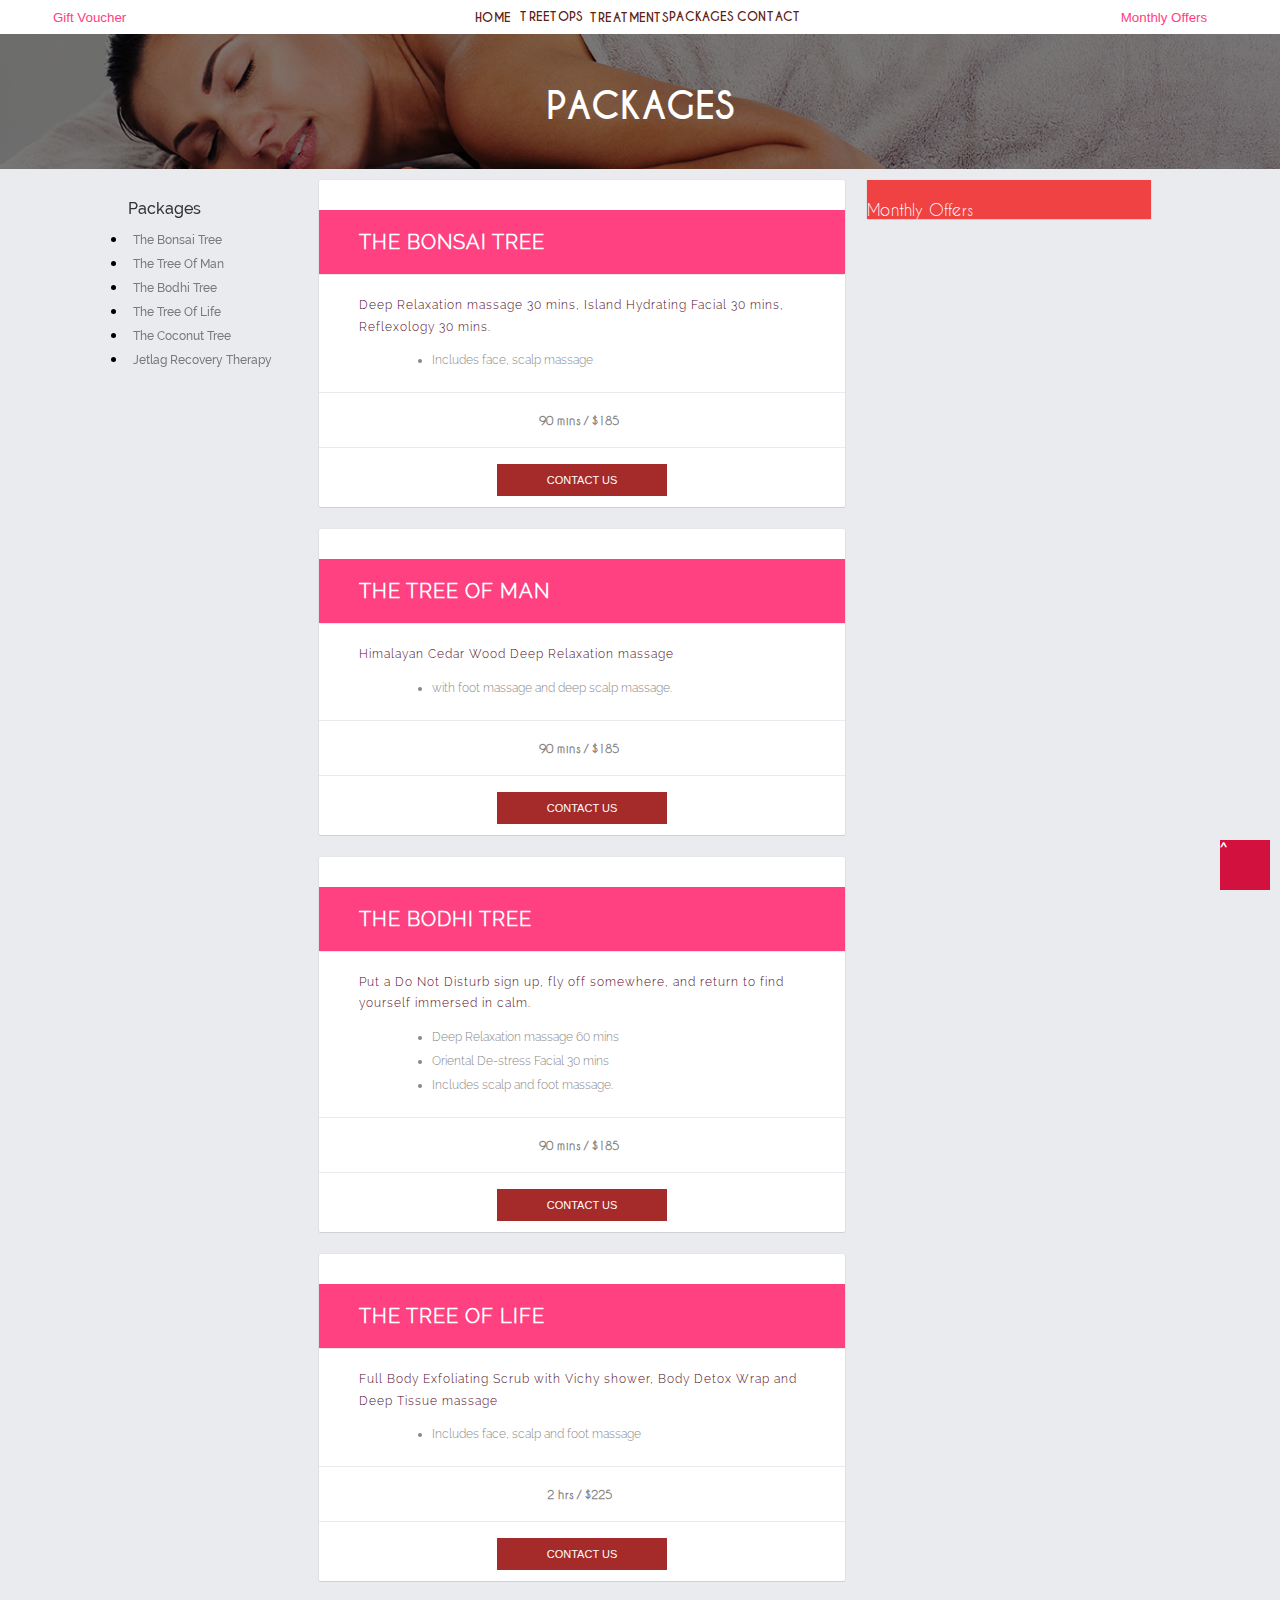
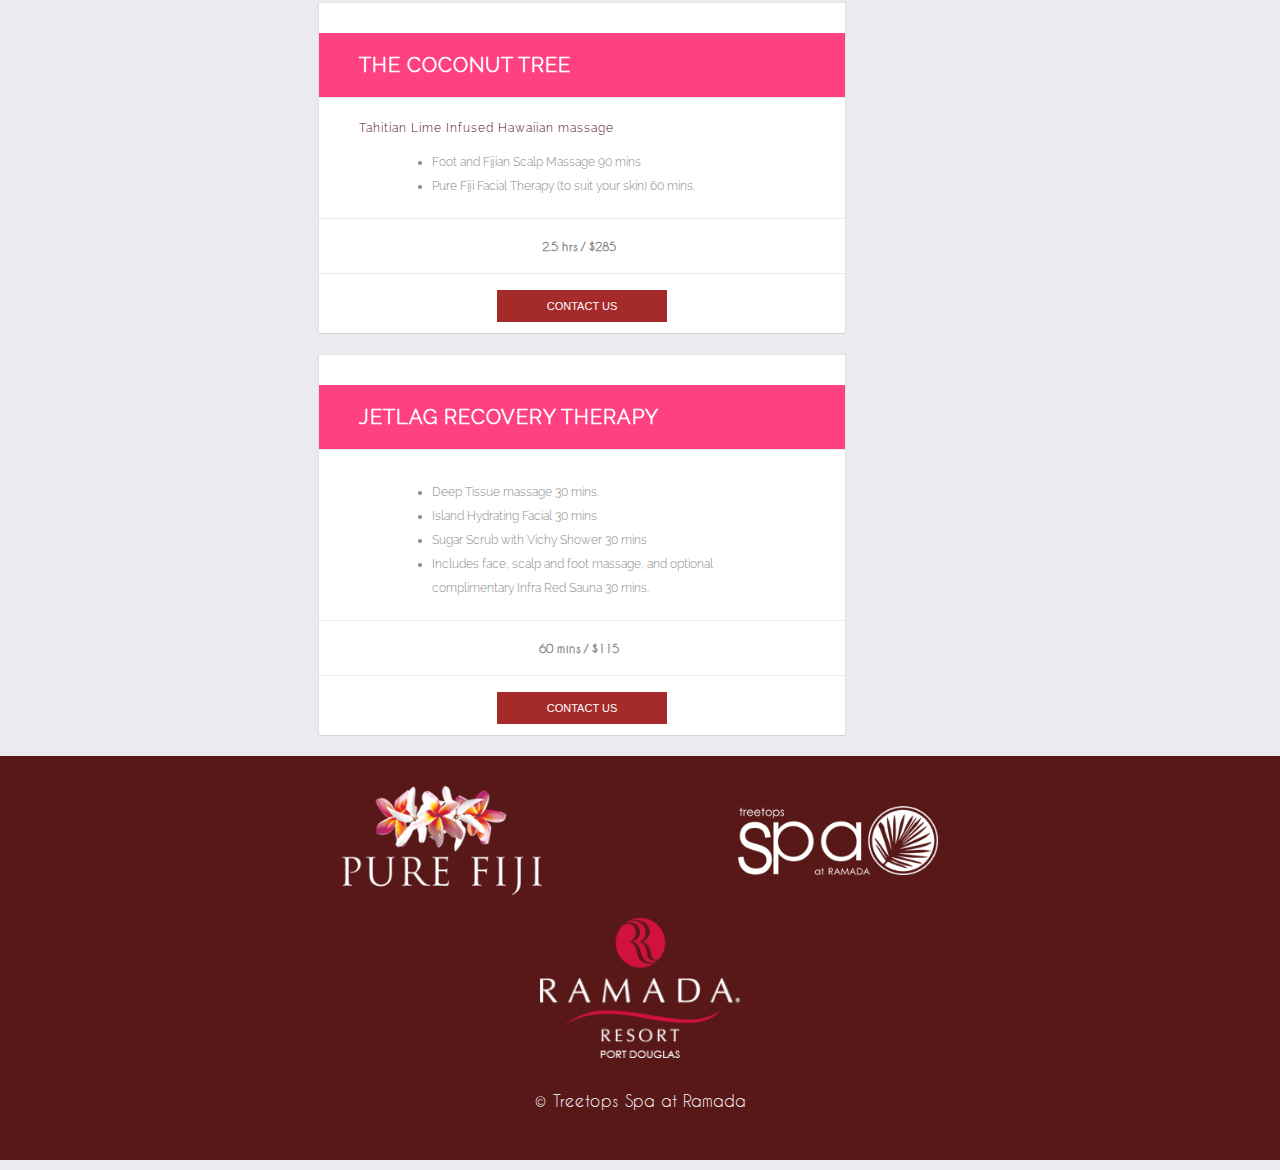
==== packages.html @ 042e98d4 "update" ====
<!DOCTYPE html>
<html lang="en">
<head>
	<meta charset="UTF-8">
	<title>Treetops</title>
	<link rel="stylesheet" href="css/style.css">
	<script src="https://ajax.googleapis.com/ajax/libs/jquery/3.1.0/jquery.min.js"></script>
</head>
<body>



<div class="div-row-3" id="bTop">
    <div class="container">
        <div class="nav s-nav">
            <div class="nav-b nav-col-lr">
                <a href="#gift-voucher"><button>Gift Voucher</button></a>
            </div>
            
            <div class="nav-b nav-col-menu">
                <ul>
                    <li><a href="#">Home</a></li>
                    <li><a href="#">treetops</a></li>
                    <li><a href="#">treatments</a></li>
                    <li><a href="#">packages</a></li>
                    <li><a href="#">contact</a></li>
                </ul>
            </div>
            
            <div class="nav-b nav-col-lr">
                <a href="#"><button>Monthly Offers</button></a>
            </div>
        </div>
    </div>
</div><!--ends div-row-3-->



<div class="tr8-div-1 tr8-pa-d">
		<div class="tr8-h">
			<div class="tr8-h-title">
				<h2>Packages</h2>
			</div>
		</div>
</div>

<div class="bg-color-tr8">
	<div class="tr8-div-2">
		<div class="tr8-container">
		
			<div class='container-tr'>
				<div class='right-tr'>
					<div class="mo-h-div">
						<h2>Monthly Offers</h2>
					</div>
				</div>
				<div class='left-tr'>
					<h2>Packages</h2>
					<ul>
						<li><a href="#bonsai">The Bonsai Tree </a></li>
						<li><a href="#treeman">The Tree Of Man </a></li>
						<li><a href="#bodhi">The Bodhi Tree</a></li>
						<li><a href="#treof">The Tree Of Life </a></li>
						<li><a href="#cocotree">The Coconut Tree</a></li>
						<li><a href="#jetre">Jetlag Recovery Therapy</a></li>
					</ul>
				</div>
    <div class='middle-tr'>
   <!--start tr8 content-->
		<div class="tr8-h-col" id="bonsai">
			<div class="tr8-h-ti">
				<h2>The Bonsai Tree </h2>
			</div>
					
			<div class="tr8-h-dc">
						<p>Deep Relaxation massage 30 mins, Island Hydrating Facial 30 mins, Reflexology 30 mins.
 </p>
						
						<ul>
							
							<li>Includes face, scalp massage</li>
						</ul>
			</div>
				
			
			
			<div class="tr8-pr-sec">
				<div class="tr8-pr-col"></div>
				<div class="tr8-pr-col">90 mins / $185</div>
				<div class="tr8-pr-col"></div>
				
				<div class="clearFixed"></div>
			</div>
			
			<!--<div class="tr8-sh-sec">
				<div class="tr8-sh-col">
					<p>Share This Massage</p>
				</div>
				
				<div class="tr8-sh-col">
					<img src="images/icons/fb-icon.png" alt="">
					<img src="images/icons/twit-icon.png" alt="">
					<img src="images/icons/gplus-icon.png" alt="">	
				</div>
				
				<div class="clearFixed"></div>
			</div>-->
			
			<div class="tr8-btn-c">
				<button><a href="#">Contact us</a></button>
			</div>
		</div> <!--ends tr8 content-->
		
		<!--start tr8 content-->
		<div class="tr8-h-col" id="treeman">
			<div class="tr8-h-ti">
				<h2>The Tree Of Man </h2>
			</div>
					
			<div class="tr8-h-dc">
						<p>Himalayan Cedar Wood Deep Relaxation massage </p>
						
						<ul>
							
							<li> with foot massage and deep scalp massage.
</li>
							
						</ul>
			</div>
				
			
			
			<div class="tr8-pr-sec">
				<div class="tr8-pr-col"></div>
				<div class="tr8-pr-col">90 mins / $185</div>
				<div class="tr8-pr-col"></div>
				
				<div class="clearFixed"></div>
			</div>
			
			<!--<div class="tr8-sh-sec">
				<div class="tr8-sh-col">
					<p>Share This Massage</p>
				</div>
				
				<div class="tr8-sh-col">
					<img src="images/icons/fb-icon.png" alt="">
					<img src="images/icons/twit-icon.png" alt="">
					<img src="images/icons/gplus-icon.png" alt="">	
				</div>
				
				<div class="clearFixed"></div>
			</div>-->
			
			<div class="tr8-btn-c">
				<button><a href="#">Contact us</a></button>
			</div>
		</div> <!--ends tr8 content-->   
		
		
		<!--start tr8 content-->
		<div class="tr8-h-col" id="bodhi">
			<div class="tr8-h-ti">
				<h2>The Bodhi Tree</h2>
			</div>
					
			<div class="tr8-h-dc">
						<p>Put a Do Not Disturb sign up, fly off somewhere, and return to find yourself immersed in calm.</p>
						
						<ul>
							<li>Deep Relaxation massage 60 mins</li>
							<li>Oriental De-stress Facial 30 mins</li>
							<li>Includes scalp and foot massage.</li>
							
						</ul>
			</div>
				
			
			
			<div class="tr8-pr-sec">
				<div class="tr8-pr-col"></div>
				<div class="tr8-pr-col">90 mins / $185</div>
				<div class="tr8-pr-col"></div>
				
				<div class="clearFixed"></div>
			</div>
			
			<!--<div class="tr8-sh-sec">
				<div class="tr8-sh-col">
					<p>Share This Massage</p>
				</div>
				
				<div class="tr8-sh-col">
					<img src="images/icons/fb-icon.png" alt="">
					<img src="images/icons/twit-icon.png" alt="">
					<img src="images/icons/gplus-icon.png" alt="">	
				</div>
				
				<div class="clearFixed"></div>
			</div>-->
			
			<div class="tr8-btn-c">
				<button><a href="#">Contact us</a></button>
			</div>
		</div> <!--ends tr8 content-->   
		
		<!--start tr8 content-->
		<div class="tr8-h-col" id="treof">
			<div class="tr8-h-ti">
				<h2>The Tree Of Life </h2>
			</div>
					
			<div class="tr8-h-dc">
						<p>Full Body Exfoliating Scrub with Vichy shower, Body Detox Wrap and Deep Tissue massage
 </p>
						
						<ul>
							<li>Includes face, scalp and foot massage</li>
							
						</ul>
			</div>
				
			
			
			<div class="tr8-pr-sec">
				<div class="tr8-pr-col"></div>
				<div class="tr8-pr-col">2 hrs / $225</div>
				<div class="tr8-pr-col"></div>
				
				<div class="clearFixed"></div>
			</div>
			
			<!--<div class="tr8-sh-sec">
				<div class="tr8-sh-col">
					<p>Share This Massage</p>
				</div>
				
				<div class="tr8-sh-col">
					<img src="images/icons/fb-icon.png" alt="">
					<img src="images/icons/twit-icon.png" alt="">
					<img src="images/icons/gplus-icon.png" alt="">	
				</div>
				
				<div class="clearFixed"></div>
			</div>-->
			
			<div class="tr8-btn-c">
				<button><a href="#">Contact us</a></button>
			</div>
		</div> <!--ends tr8 content-->   
		
		<!--start tr8 content-->
		<div class="tr8-h-col" id="cocotree">
			<div class="tr8-h-ti">
				<h2>The Coconut Tree</h2>
			</div>
					
			<div class="tr8-h-dc">
						<p>Tahitian Lime Infused Hawaiian massage
 </p>
						
						<ul>
						
							<li>Foot and Fijian Scalp Massage 90 mins</li>
							<li> Pure Fiji Facial Therapy (to suit your skin) 60 mins.
</li>
						</ul>
			</div>
				
			
			
			<div class="tr8-pr-sec">
				<div class="tr8-pr-col"></div>
				<div class="tr8-pr-col">2.5 hrs / $285</div>
				<div class="tr8-pr-col"></div>
				
				<div class="clearFixed"></div>
			</div>
			
			<!--<div class="tr8-sh-sec">
				<div class="tr8-sh-col">
					<p>Share This Massage</p>
				</div>
				
				<div class="tr8-sh-col">
					<img src="images/icons/fb-icon.png" alt="">
					<img src="images/icons/twit-icon.png" alt="">
					<img src="images/icons/gplus-icon.png" alt="">	
				</div>
				
				<div class="clearFixed"></div>
			</div>-->
			
			<div class="tr8-btn-c">
				<button><a href="#">Contact us</a></button>
			</div>
		</div> <!--ends tr8 content-->   
		
		<!--start tr8 content-->
		<div class="tr8-h-col" id="jetre">
			<div class="tr8-h-ti">
				<h2>Jetlag Recovery Therapy</h2>
			</div>
					
			<div class="tr8-h-dc">
						<p>
 </p>
						
						<ul>
							<li>Deep Tissue massage 30 mins.</li>
							<li> Island Hydrating Facial 30 mins</li>
							<li> Sugar Scrub with Vichy Shower 30 mins</li>
							<li> Includes face, scalp and foot massage, and optional complimentary Infra Red Sauna 30 mins.
</li>
							
						</ul>
			</div>
				
			
			
			<div class="tr8-pr-sec">
				<div class="tr8-pr-col"></div>
				<div class="tr8-pr-col">60 mins / $115</div>
				<div class="tr8-pr-col"></div>
				
				<div class="clearFixed"></div>
			</div>
			
			<!--<div class="tr8-sh-sec">
				<div class="tr8-sh-col">
					<p>Share This Massage</p>
				</div>
				
				<div class="tr8-sh-col">
					<img src="images/icons/fb-icon.png" alt="">
					<img src="images/icons/twit-icon.png" alt="">
					<img src="images/icons/gplus-icon.png" alt="">	
				</div>
				
				<div class="clearFixed"></div>
			</div>-->
			
			<div class="tr8-btn-c">
				<button><a href="#">Contact us</a></button>
			</div>
		</div> <!--ends tr8 content-->   
		
		<!--start tr8 content-->
		
</div><!--ends container-tr-->



	</div><!--ends tr8-contaier-->
</div><!--ends tr8-div-2-->

</div><!--ends bg-color-->













<div class="div-row-13">
    <div class="container">
        <div class="f-div">
            <div class="f-d-col ad-img2">
                <img src="images/pure-fiji-logo.png" alt="">
            </div>
            
            <div class="f-d-col ad-img">
                <img src="images/treetopsspaatramada-logo-footer.png" alt="">
            </div>
            
            <div class="f-d-col">
                <img src="images/ramada-resort-logo.png" alt="">
            </div>
            
            <p>&copy; Treetops Spa at Ramada</p>
        </div>
  
    </div>
</div>

<div class="b-t-t">
    <a href="#bTop">^</a>
</div>


<script>
    $(function() {
  $('a[href*="#"]:not([href="#"])').click(function() {
    if (location.pathname.replace(/^\//,'') == this.pathname.replace(/^\//,'') && location.hostname == this.hostname) {
      var target = $(this.hash);
      target = target.length ? target : $('[name=' + this.hash.slice(1) +']');
      if (target.length) {
        $('html, body').animate({
          scrollTop: target.offset().top
        }, 1000);
        return false;
      }
    }
  });
});
</script>
</body>
</html>
---- css/style.css ----
@font-face{
	font-family: CaviarDreams-regular;
	src:url(../fonts/CaviarDreams.ttf);
}
@font-face{
    font-family: CaviarDreams-bold;
    src:url(../fonts/CaviarDreams_Bold.ttf);
}

@font-face{
    font-family: Raleway-light;
    src:url(../fonts/Raleway-Light.ttf);
    
}
@font-face{
    font-family:Raleway-med;
    src:url(../fonts/Raleway-Medium.ttf);
}
@font-face{
    font-family: Raleway-italic;
    src:url(../fonts/Raleway-Italic.ttf);
    
}

@font-face{
    font-family:Raleway-bold;
    src:url(../fonts/Raleway-Bold.ttf);
}


@font-face{
    font-family:CaviarDreams_BoldItalic;
    src:url(../fonts/CaviarDreams_BoldItalic.tff);
}
html, body, div, span, applet, object, iframe,
h1, h2, h3, h4, h5, h6, p, blockquote, pre,
a, abbr, acronym, address, big, cite, code,
del, dfn, em, img, ins, kbd, q, s, samp,
small, strike, strong, sub, sup, tt, var,
b, u, i, center,
dl, dt, dd, ol, ul, li,
fieldset, form, label, legend,
table, caption, tbody, tfoot, thead, tr, th, td,
article, aside, canvas, details, embed, 
figure, figcaption, footer, header, hgroup, 
menu, nav, output, ruby, section, summary,
time, mark, audio, video {
	margin: 0;
	padding: 0;
	border: 0;
	font-size: 100%;
	font: inherit;
	vertical-align: baseline;
}
/* HTML5 display-role reset for older browsers */
article, aside, details, figcaption, figure, 
footer, header, hgroup, menu, nav, section {
	display: block;
}
body{
	font-family: CaviarDreams-regular;
	font-weight: normal;
}

*{
	padding:0;
	margin:0;
	border: none;
	outline: 0;

}

a{
    text-decoration: none;
}

.container{
	width:100%;
	max-width: 1366px;
	margin:0 auto;
}
.div-row-1{
	background: #5d2113;		
}
.d-h-row-1{
	background: #5d2113;
	padding: 10px 20px;
	text-align: center;
}

.d-h-col{
	color:#ffffff;
	display: inline-block;
	max-width:32%;
	width: 100%;
	text-transform: uppercase;
	font-size: 0.7em;
}


.div-row-2{
	height: 150px;
	background: #f7f7f8;
	
}


.d-h-row-2{
	text-align: center;
}
.d-h-col-2{
	display: inline-block;
	max-width:32%;
	width: 100%;
	font-size: 0.7em;
    margin-top:1%
}
.d-h-col-2 img{
    width: 100%;
    max-width: 60%;
    position: relative;
    top:15px;
}

.d-h-col-2 h5{
    font-size: 14px;
    color:#8b8b8b;
    font-weight: 100;
}

.d-h-col-2 h2{
    font-size: 36px;
    font-weight: 100;
}

.d-h-col-2 h2 span{
    color:#ff4081;
}



.greview {
    background-image: url(../images/g+.png);
    background-repeat: no-repeat;
    padding-left: 30px;
    
}




.img-rvw {
    display: inline-block;
}

.img-rvw img{
    width: 100%;
    max-width: 40px;
}

.desc {
    
}

.t-r-desc {
    position: relative;
    top:-13px;
}
.nav{
    width: 100%;
    padding:5px 0;
}

.nav-b {
    font-family: "Helvetica Neue", Helvetica, Arial, sans-serif;
    font-size: 12px;
    display: inline-block;
}

.nav-b a{
    
    font-size: 14px;
    
}

.nav-col-lr {
    width: 100%;
    max-width: 14%;
    text-align: center;
}



.nav-col-menu {
    text-align: center;
    width: 100%;
    max-width: 69%;
}

.nav-col-menu ul li{
    list-style-type: none;
    display: inline-block;
    
}

.nav-col-menu ul li a {
    margin-top:2px;
    margin:0 3%;
     padding:2% 20%;
    font-family: CaviarDreams-bold;
    color:#5d2113;
    text-transform: uppercase;
    font-size: 12px;
    letter-spacing: 0.1px;
    font-weight: 600;
}

.nav-b button{
    border:1px solid #fff;
    padding:2% 10%;
    background: none;
    color:#ff4081;
    cursor: pointer;
}
.div-row-3 {
    position: relative;
    background:rgba(213, 211, 211, 0.5);
}


.div-row-4{
    margin-top:-35px;
    background: url(../images/home-bg.jpg) no-repeat center center fixed;
    background-size: cover;
    height: 660px;
}
.div-row-5 {
    padding:50px 0;
    background:#f5f5f5;
    width: 100%;
}

.sli-col {
    display: inline-block;
    width: 100%;
    max-width: 48%;
}

.sli-col-desc {
    text-align: center;
    position: relative;
    top:250px;
}

.sli-col-desc button{
    cursor: pointer;
    margin-top:10px;
    padding:1% 7%;
    text-transform: uppercase;
    font-size: 12px;
    background: none;
    border:1px solid #ff4081;
    color:#ff4081;
}


.sli-col-desc h2{
    font-family: Raleway-light;
    font-size: 36px;
    color: #5d2113;
}

.sli-col-desc h5{
    font-family: Raleway-italic;
    font-size: 14px;
    color:#756767;
}


.f-m-p-col {
    height: 200px;
    width: 100%;
    max-width: 400px;
    display: inline-block;
    position: relative;
    
}

.f-m-p-col h2{
    border-bottom:1px solid #fff;    
    border-top:1px solid #fff;
    position: absolute;
    top:50%;
    color:#fff;
    font-size: 14px;
    text-transform: uppercase;
    font-family: CaviarDreams-bold;
    width: 100%;
}


.f-m-p-cen {
    text-align: center;
}

.title-dec-ab h2{
    text-align: center;
    font-size: 48px;
      font-family: CaviarDreams-bold;
    color:#ff4081;
    text-transform: uppercase;
}

.title-dec-ab h5 {
    text-align: center;
    color:#908b8d;
    font-size: 14px;
    font-family: CaviarDreams-regular;
    
}

.title-dec-ab p{
    letter-spacing: 0.1em;
    padding:0 25%;
    text-align: center;
    margin-top:20px;
    line-height: 2em;
    font-size: 12px;
    color:#908b8d;
    font-family:Raleway-med;
}


.div-row-6{
    background-image: url(../images/flower-de.png);
    background-repeat: no-repeat;
    
    padding:150px 0;
}
.t-p-col {
    background-color: #f2f2f2;
    text-align: center;
    width: 100%;
    max-width: 33.3%;
}    

.t-p-col img{
    width: 100%;
}

.t-p-col-inf h2{
    padding-top:70px;
    font-family: CaviarDreams-bold;
    font-size: 30px;
    color: #332617;
    
}

.t-p-col-inf h5{
    font-size: 14px;
    color: #929292;
}


.t-p-col-inf p{
    font-size: 14px;
    color: #878787;
    font-family:Raleway-med;        
    padding: 50px 80px;
}

.t-p-col-inf a{
    color:#595256;
    font-family: CaviarDreams-bold;
}


.div-row-7{
    width: 100%;
    display: flex;
}
.div-row-8 {
    background-image: url(../images/download-brochure.jpg);
    background-repeat: no-repeat;
    background-size: cover;
    width: 100%;
    height: 209px;
}
    

.clearFixed{
    clear: both;
}
.dl-b {
    text-align: center;
}

.dl-b a button{
    margin:6% 0 0 0;
    padding:15px 80px;
    background:#563528;
    color:#fff;
    text-transform: uppercase;
    font-size: 18px;
    font-family:Raleway-bold;
    cursor: pointer;
}

.m-of-con {
    text-align: center;
}

.b-of-con {
    text-align: center;
}

.div-row-9 {/* Permalink - use to edit and share this gradient: http://colorzilla.com/gradient-editor/#ffffff+0,e8e8e8+100 */
background: #ffffff; /* Old browsers */ /* FF3.6-15 */ /* Chrome10-25,Safari5.1-6 */
background: -webkit-linear-gradient(#ffffff 0%, #e8e8e8 100%);
background: linear-gradient(#ffffff 0%, #e8e8e8 100%); /* W3C, IE10+, FF16+, Chrome26+, Opera12+, Safari7+ */
    filter: progid:DXImageTransform.Microsoft.gradient( startColorstr='#ffffff', endColorstr='#e8e8e8',GradientType=0 ); /* IE6-9 */
  
    padding:50px 0;
}


].m-of-inf {
    padding:0 50px;
    width: 100%;
    max-width: 49%;
    text-align: center;
    float: left;
}

.m-of-inf-img {
    float: right;
    width: 100%;
    max-width: 49%;
    
}

.g-cert-con {
    text-align: center;
}

.div-row-10 {
    padding:80px 0;
}

.g-cert-img {
    text-align: center;
}

.btn-g-cert {
    text-align: center;
    
}

.btn-g-cert button{
    padding: 10px 70px;
    font-size: 18px;
    color:#fff;
    font-family:Raleway-bold;
    background: #563528;
    cursor: pointer;
}

.div-row-11 {
    background: url(../images/what-our-clients-says.jpg) no-repeat center center fixed;
    background-size: cover;
    height: 560px;
    padding:50px 0;
    color: #fff;  
}

.wh-or-c {
    text-align: center;
}

.wh-cs-ds {
    padding:30px 0;
    width: 100%;
    max-width: 700px;
    margin:0 auto;
}

.wh-or-c-title h2{
    font-size: 48px;
    color:#fff;
    text-transform: uppercase;
    font-weight: bold;
    padding:50px 0;
}

.wh-nm h2{
    font-size: 18px;
    color:#fff;
    font-style: italic;
    font-weight: bold;
}



.wh-po h5{
    font-size: 14px;
    font-style: italic;
}

.div-row-12 {
    padding:50px 0;
}

.po-dv {
    padding: 50px 0;
}

.re-icon-h {
    padding:80px 0;
    text-align: center;
}

.re-icon-h img{
    padding:0 40px;
}


.re-desc {
    width: 100%;
    max-width: 400px;
    margin:0 auto;
    
}

.re-desc p {
    text-align: center;
}
.div-row-13 {
    padding:50px; 0;
    background: #581818;   
}

.f-div {
    text-align: center;
}

.f-div p{
    color:#fff;
    padding-top: 30px;`
}

.f-d-col img{
    width:100%;
    max-width: 200px;
}

.f-d-col {
    width: 100%;
    max-width: 33%;
    display: inline-block;

}

.ad-img {
    position: relative;
    top:-40px;
}

.ad-img2 {
    position: relative;
    top:-20px;
}

.b-t-t a{
    width: 50px;
    height: 50px;
    background: #d3113e;
    color: #fff;
    font-weight: bold;
    position: fixed;
    bottom: 10px;
    right: 10px;
}



.tr8-div-1{
    background: url(../images/tr8-h-bg.jpg);
	background-size: cover;
	background-repeat: no-repeat;
	
}
.tr8-h{
        background:rgba(0, 0, 0, 0.5);
}
.tr8-h-title h2{
	margin-top:-36px;
    padding: 80px 0 40px 0;
    text-align: center;
    font-family: CaviarDreams-bold;
    font-size: 36px;
    color:#fff;
    text-transform: uppercase;

}
.div-row-14 {
	padding:50px 0;
	text-align: center;
}

.hFund-desc {
	
}

.hFund-desc h5
{
	color: #532706;
    font-family: CaviarDreams-bold;
	font-size: 14px;
	text-transform: uppercase;
}

.hFund-desc h2{
	color:#ff4081;
	font-size: 48px;
	text-transform: uppercase;
	font-weight: bold;
	padding:20px 0;
}

.hFund-desc p {
	line-height: 2em;
	letter-spacing:0.5px;
	color: #62605e;
	font-size: 12px;
    font-family:Raleway-med;
	
}


.pri-rem-con p{
	padding:10px 0;
	font-size: 12px;
	color: #62605e;
	font-family:Raleway-med;
	
}

.pri-rem {
	margin:0px 0 20px 0;
}
.pri-rem p{
	color:#999490;
	border-top: 1px solid #e3e1df;
	border-bottom: 1px solid #e3e1df;
	width: 100%;
	max-width: 300px;
	margin:0 auto;
}

.pri-rem-con button a{
	text-decoration: none;
	color:#fff;
	background: #ff4081;
	padding: 10px 60px;
	text-transform: uppercase;
	font-size: 14px;
	font-family: CaviarDreams-bold;

}
.tr8-li {
	width: 20%;
	float: left;
	padding: 20px;
}
.tr8-li h2{
	text-transform: uppercase;
	font-weight: bold;
	color:#333;
}
.tr8-li ul {
	margin-top:10px;
	list-style-type: none;
}

.tr8-li ul li {
	
	font-family: Raleway-light;
	font-size: 13px;
	padding:5px 0 5px 20px;
}

.tr8-li ul li a{
	color:#333;
}

.tr8-h-col {
	padding-top:30px;
	background: #fff;
	margin-bottom: 20px;
    border: 1px solid;
    border-color: #e5e6e9 #dfe0e4 #d0d1d5;
    border-radius: 3px
}

.tr8-mo {
	width: 30%;
	float: left
}

.tr8-container {
	width: 100%;
	max-width: 1024px;
	margin:0 auto;
}

.bg-color-tr8 {
	padding:10px 0;
	background: #e9ebee;
}

.tr8-h-ti{
	border-bottom:1px solid #ede9e9;	
	padding-bottom: 10px;
	padding: 20px 0 20px 40px;
	background: #ff4081;
}

.tr8-h-ti h2{
	font-family: Raleway-light;
	font-size: 20px;
	text-transform: uppercase;
	font-weight: bold;
	color:#fff;
	letter-spacing: 1px;
}


.tr8-h-dc{
	padding: 20px 40px;
	
	border-bottom: 1px solid #e9ebee;
	
}
.tr8-h-dc ul {
	padding-top: 10px;
	width: 100%;
	max-width: 300px;
	margin:0 auto;
	font-family: Raleway-light;
	font-size: 12px;
	color: #888888;
	line-height: 2em;
	
}

.tr8-h-dc p{
	
    font-family:Raleway-light;
	font-size: 12px;
	color:#520925;
	letter-spacing: 1px;
	line-height: 1.8em;
}
.tr8-fea {
	padding: 20px;
	font-family: Raleway-med;
	font-size: 12px;
	color: #333;
	border-bottom: 1px solid #e9ebee;
}

.tr8-fea ul li{
	text-decoration: none;
	list-style-type: none;
}

.tr8-sh-sec {
	border-top: 1px solid #e9ebee;
	border-bottom: 1px solid #e9ebee;
	text-align: center;
}

.tr8-sh-sec img{
	width: 100%;
	max-width: 30px;
	margin:0 2px;
}

.tr8-sh-col {
	font-size: 12px;
	font-weight: bold;
	color: #848484;
	width: 49.8%;
	padding: 5px 0;
	float: left;
}

.tr8-sh-col button a{
	color:#fff;
	background:brown;
	padding:10px 40px;
	text-transform: uppercase;
	font-size: 11px;
}
.tr8-sh-col p{
	line-height: 2.5em;
}
.tr-bd {

	border-right: 1px solid #e9ebee;
}

.tr8-pr-sec {
	text-align: center;
	border-bottom: 1px solid #e9ebee;
}


.tr8-pr-col {
	font-size: 12px;
	font-weight: bold;
	color: #848484;
	width: 33%;
	padding: 20px 0;
	float: left;
}

.tr8-btn-c {
	padding:20px;
	text-align: center;
}
.tr8-btn-c button a{
		color:#fff;
	background:brown;
	padding:10px 50px;
	text-transform: uppercase;
	font-size: 11px;
}



.container-tr {
    overflow: hidden;
}
.right-tr {
    float: right;
    width: 284px;
	 border: 1px solid;
    border-color: #e5e6e9 #dfe0e4 #d0d1d5;
    border-radius:3px;
	background: #fff;
}
.left-tr {
    float: left;
    width: 180px;
	padding-top:20px;
	position: fixed;
}
.middle-tr {
	overflow: hidden;
    margin-left:170px;
	padding: 0 20px;
}

.left-tr h2{
	font-family: Raleway-med;
	color:#333;
	padding-bottom: 10px;	
}
.left-tr ul li{
	padding-left: 5px;
}
.left-tr ul li a{
	line-height:2em;
	font-family: Raleway-med;
	font-size: 12px;
	color: #7b7a7a;
}





.mo-h-div {
	background: #f04242;
	padding-top:20px;
	color: #fff;
}

.s-nav {
	position:fixed;
	top: 0px;
	left: 0%;
	background: #fff;
}

.tr8-pa-d {
	margin-top:40px;
}
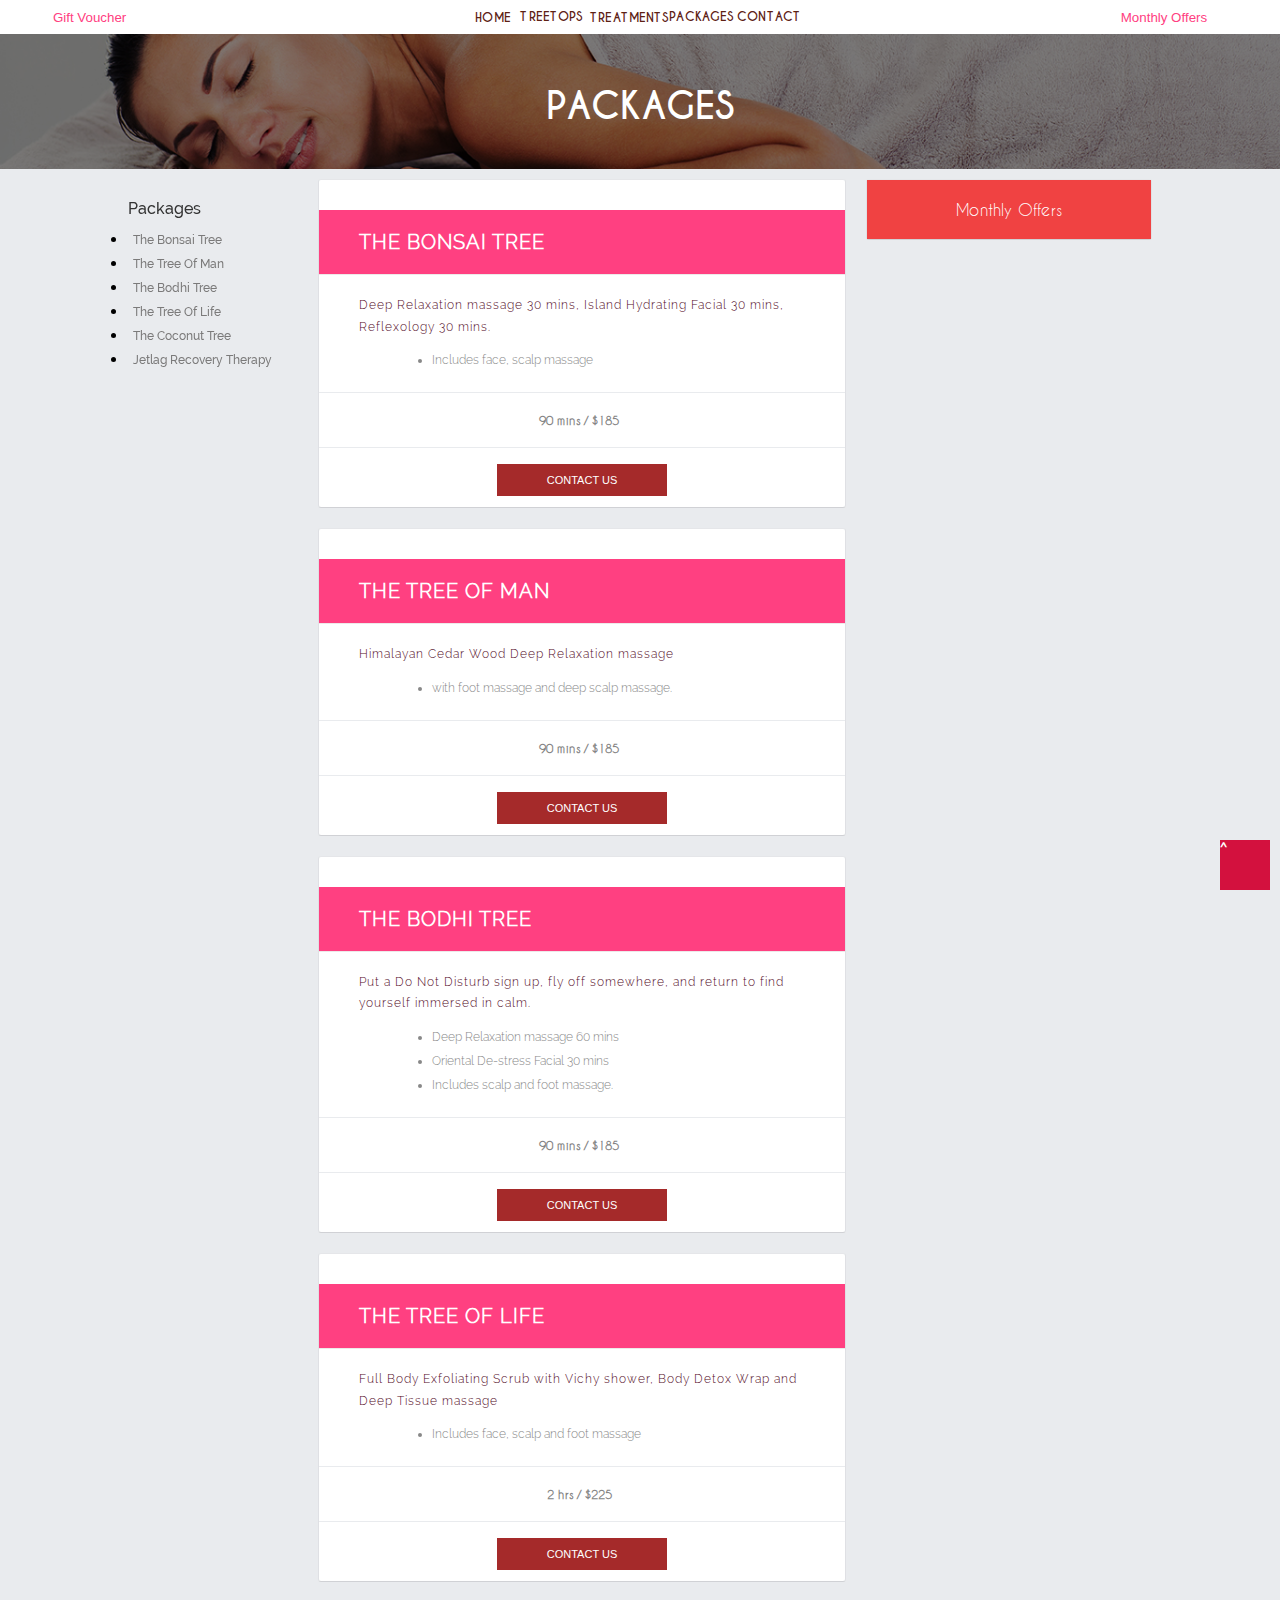
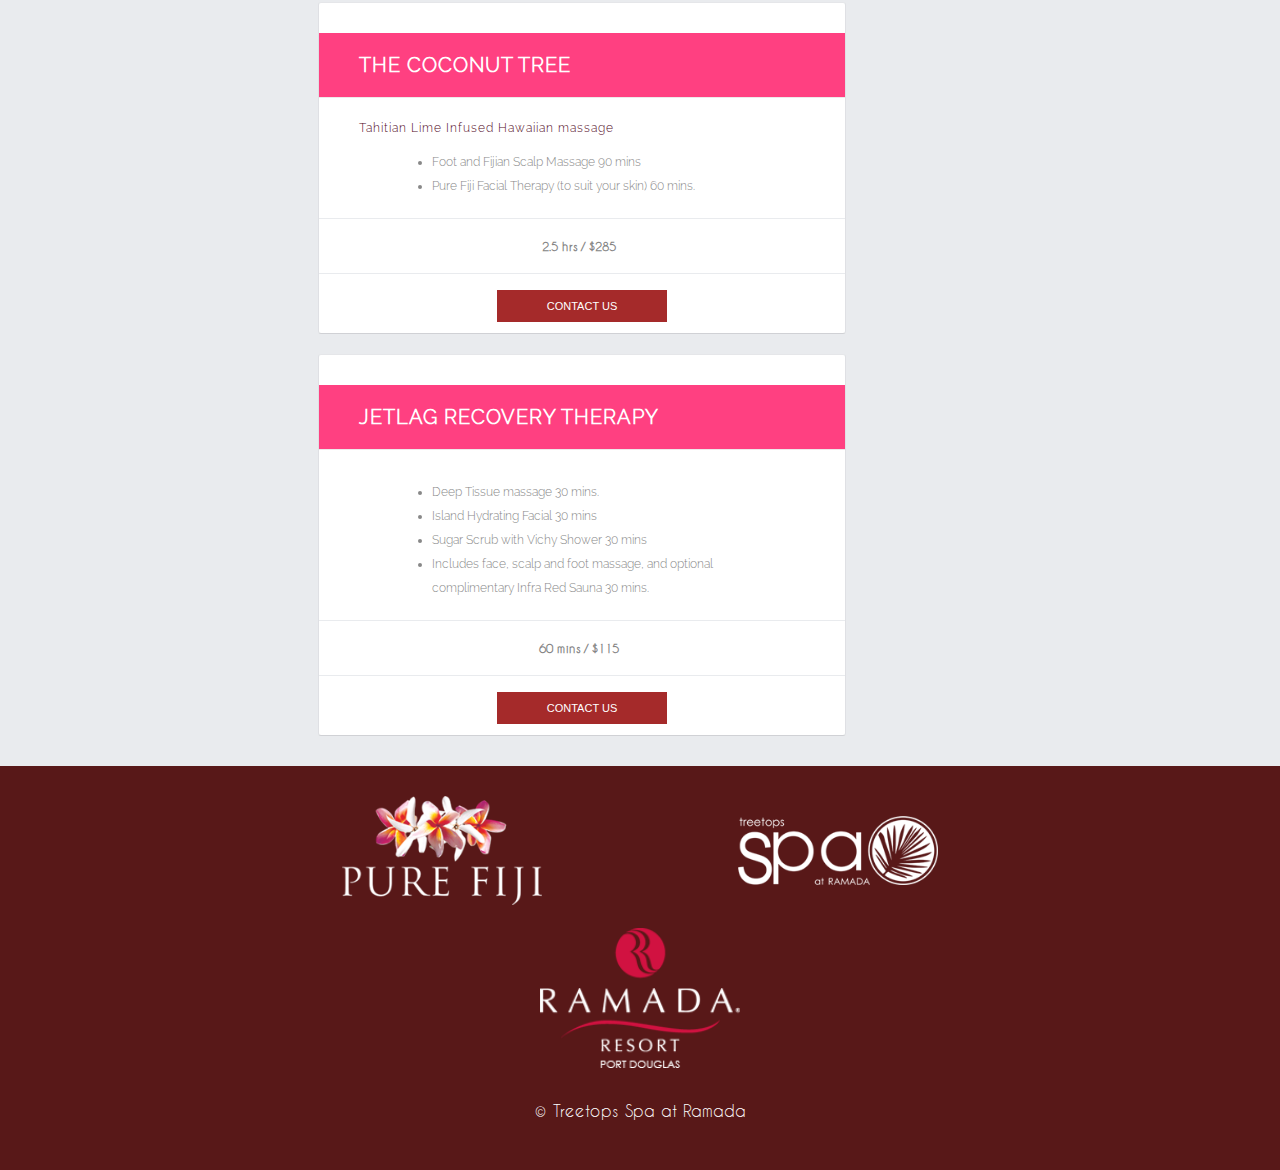
==== commit 94823704: "update" ====
--- a/packages.html
+++ b/packages.html
@@ -345,9 +345,7 @@
 				<button><a href="#">Contact us</a></button>
 			</div>
 		</div> <!--ends tr8 content-->   
-		
-		<!--start tr8 content-->
-		
+				</div><!--ends middle-tr-->
 </div><!--ends container-tr-->
 
 
--- a/css/style.css
+++ b/css/style.css
@@ -887,6 +887,11 @@
 	color: #fff;
 }
 
+.mo-h-div h2{
+	text-align: center;
+	padding-bottom: 20px;
+}
+
 .s-nav {
 	position:fixed;
 	top: 0px;
@@ -897,3 +902,79 @@
 .tr8-pa-d {
 	margin-top:40px;
 }
+.img-h-d-r	{
+	background: rgba(0, 0, 0,  0.5);
+}
+.img-h-d-r img{
+	width: 100%;
+}
+
+
+.dropbtn {
+    display: inline-block;
+    color: white;
+    text-align: center;
+    padding: 14px 16px;
+    text-decoration: none;
+}
+
+
+li.dropdown {
+    display: inline-block;
+}
+
+.dropdown-content {
+    display: none;
+    position: absolute;
+    background-color: #f9f9f9;
+    min-width: 160px;
+    box-shadow: 0px 8px 16px 0px rgba(0,0,0,0.2);
+}
+
+.dropdown-content a {
+    color: black;
+    padding: 12px 16px;
+    text-decoration: none;
+    display: block;
+    text-align: left;
+}
+.dropdown-content a:hover {background-color: #f1f1f1}
+
+.dropdown:hover .dropdown-content {
+    display: block;
+}
+.row-15 {
+	padding:50px 0;
+	text-align: center;
+}
+
+.row-col-15 {
+	float: left;
+	width: 49%;
+	text-align: left;
+
+}
+.row-col-15 h5{
+	font-family: sans-serif;
+	padding:20px 200px;
+	font-weight: 100;
+	font-size: 12px;
+	color: #888888;
+	line-height: 2em;
+}
+
+.row-col-15 h2{
+	text-align: center;
+	font-size: 20px;
+	font-weight: bold;
+	color: #524f51;
+}
+
+
+
+.row-15 h1{
+	font-size: 36px;
+	color:#f0428c;
+	font-weight: bold;
+	padding-bottom: 20px;
+}
